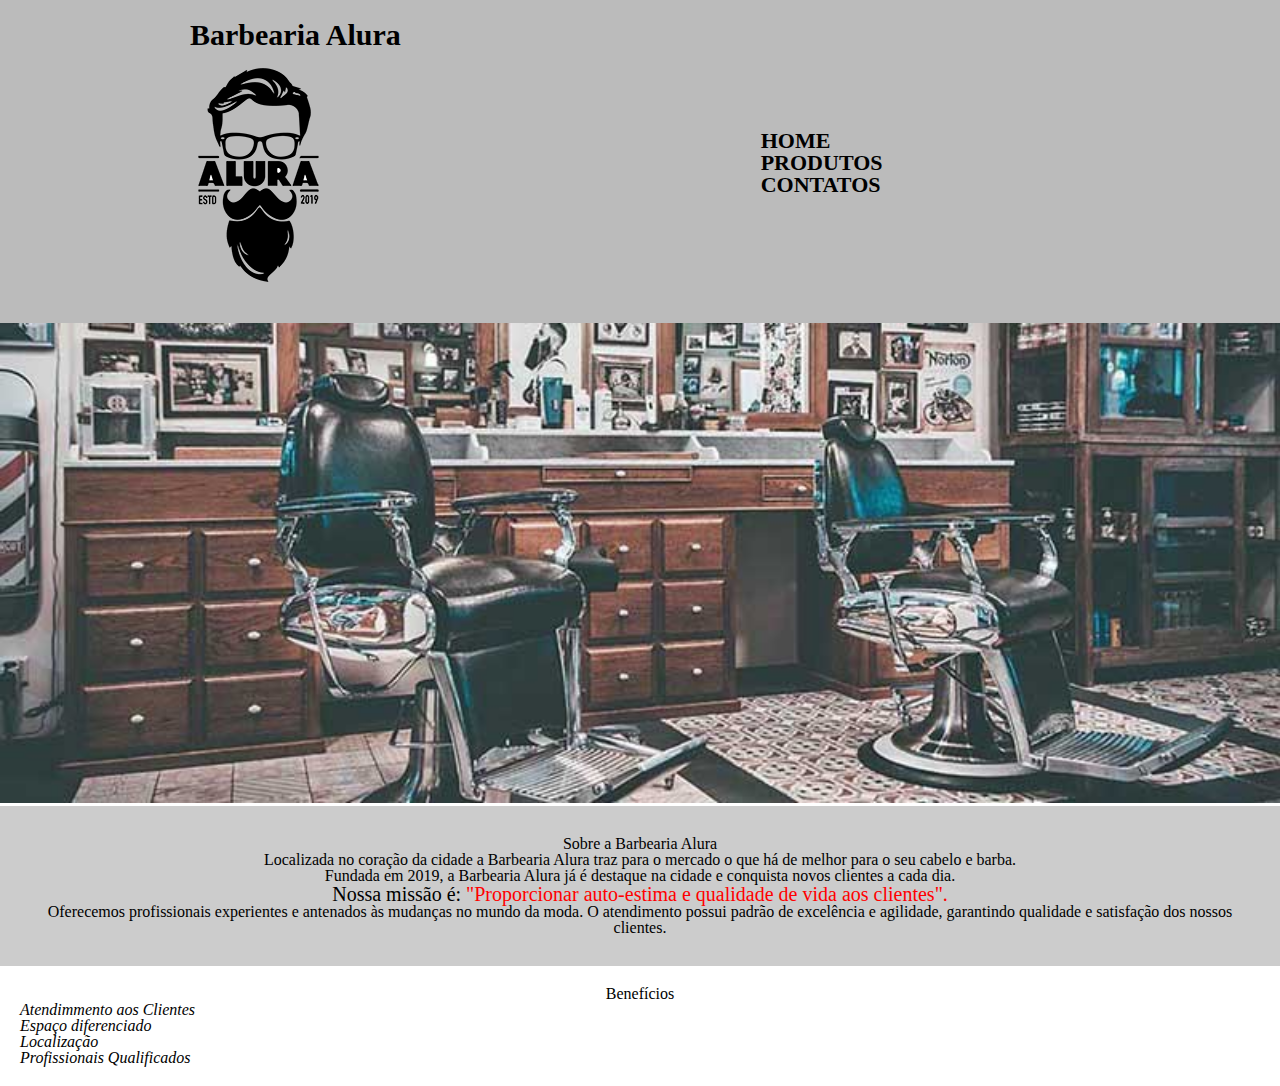
==== paginas/index.html @ e761a7c8 "criando pagina produtos" ====
<!DOCTYPE html>
<html lang="en">
<head>
    <meta charset="UTF-8">
    <meta http-equiv="X-UA-Compatible" content="IE=edge">
    <meta name="viewport" content="width=device-width, initial-scale=1.0">
    <title>Barbearia Alura</title>

    <link rel="stylesheet" href="../styles/reset.css">
    <link rel="stylesheet" href="../styles/style.css">
</head>
<body>

    <header>
        <div class="caixa">
            <h1 class="titulo-principal">Barbearia Alura</h1>
            <img src="../imagens/logo.png" alt="">

        <nav>
            <ul>
                <li class="lista-cabeçalho"><a href="index.html">Home</a></li>
                <li class="lista-cabeçalho"><a href="produtos.html">Produtos</a></li>
                <li class="lista-cabeçalho"><a href="contato.html">Contatos</a></li>
            </ul>
        </nav>
        </div>
    </header>

    <img id="banner" src="../imagens/banner.jpg" alt="">
    <div class="principal">
        <h2 class="titulo-centralizado">Sobre a Barbearia Alura</h1>
            <p>
                Localizada no coração da cidade a <strong>Barbearia Alura </strong> 
                traz para o mercado o que há de melhor para o seu cabelo e barba.
            </p>

            <p>
                Fundada em 2019, a Barbearia Alura já é destaque na cidade
                e conquista novos clientes a cada dia.
            </p>

            <p id = "missao">
                <em>Nossa missão é: <strong>"Proporcionar auto-estima e qualidade de vida aos clientes".</strong> </em> 
            </p>

            <p >
                Oferecemos profissionais experientes e antenados às mudanças no mundo da moda.
                O atendimento possui padrão de excelência e agilidade, garantindo qualidade e satisfação dos nossos clientes.
            </p>
    </div>

    <div class="beneficios">
        <h3 class="titulo-centralizado" >Benefícios</h2>

            <ul>
                <li class="itens">Atendimmento aos Clientes</li>
                <li class="itens">Espaço diferenciado</li>
                <li class="itens">Localização</li>
                <li class="itens">Profissionais Qualificados</li>
            </ul>

            <img src="beneficios.jpg" alt="" class="imagembeneficios">
    </div>

</body>
</html>
---- styles/style.css ----
body{

}

header{
    background: #BBBBBB;
    padding: 20px 0;
}

.caixa{
    position: relative;
    width: 940px;
    margin: 0 auto;
}

nav{
    position: absolute; /*  o objeto vai começar de onde eu mandar */
    top: 110px;
    right: 0;
}

.lista-cabeçalho{
    display: inline; /* deixar as listas uma do lado da outra */
    margin: 0 0 0 15px;
}

nav a{
    text-transform: uppercase; /* transforma o texto em maiusculo */
    color: #000000;
    font-weight: bold;
    font-size: 22px;
    text-decoration: none; /* tirar o sublinhado do link */
}



#banner { /* id da imagem banner */
    width: 100%;
}

/* Primeira divisão ---------------------------------------------------*/

.principal{ /*classe divisora principal */
    background: #CCCCCC;
    padding: 30px; /* espaçamento interno ao redor de toda a div */
}

.titulo-principal{
    padding-left: 20px; /* espaçamento interno do titulo pra 20px */
    font-size: 30px;
    font-weight: bold;
    
}

.titulo-centralizado{ /* classe para alinhar o titulos no centro */
    text-align: center;
}

p{
    text-align: center;
}

#missao {
    font-size: 20px;
}

em strong{
    color: #FF0000;
}

/* Segunda divisão ------------------------------------------------------- */

.beneficios{ /* classe da divisão beneficios */
    background: #FFFFFF;
    padding: 20px;
}

.itens { /* classe onde se aplica os itens da lista */
    font-style: italic;
}

ul{ /* funções onde modificamos a lista */
    display: inline-block; /*colocando a lista no seu proprio tamanho e linha */
    vertical-align: top; /* alinhando fazendo que qualque coisa que esteja ao seu lado
     esteja alinhado começando de cima */
    width: 20%;
    margin-right: 15%;
}

.imagembeneficios{
    width: 50%;
}
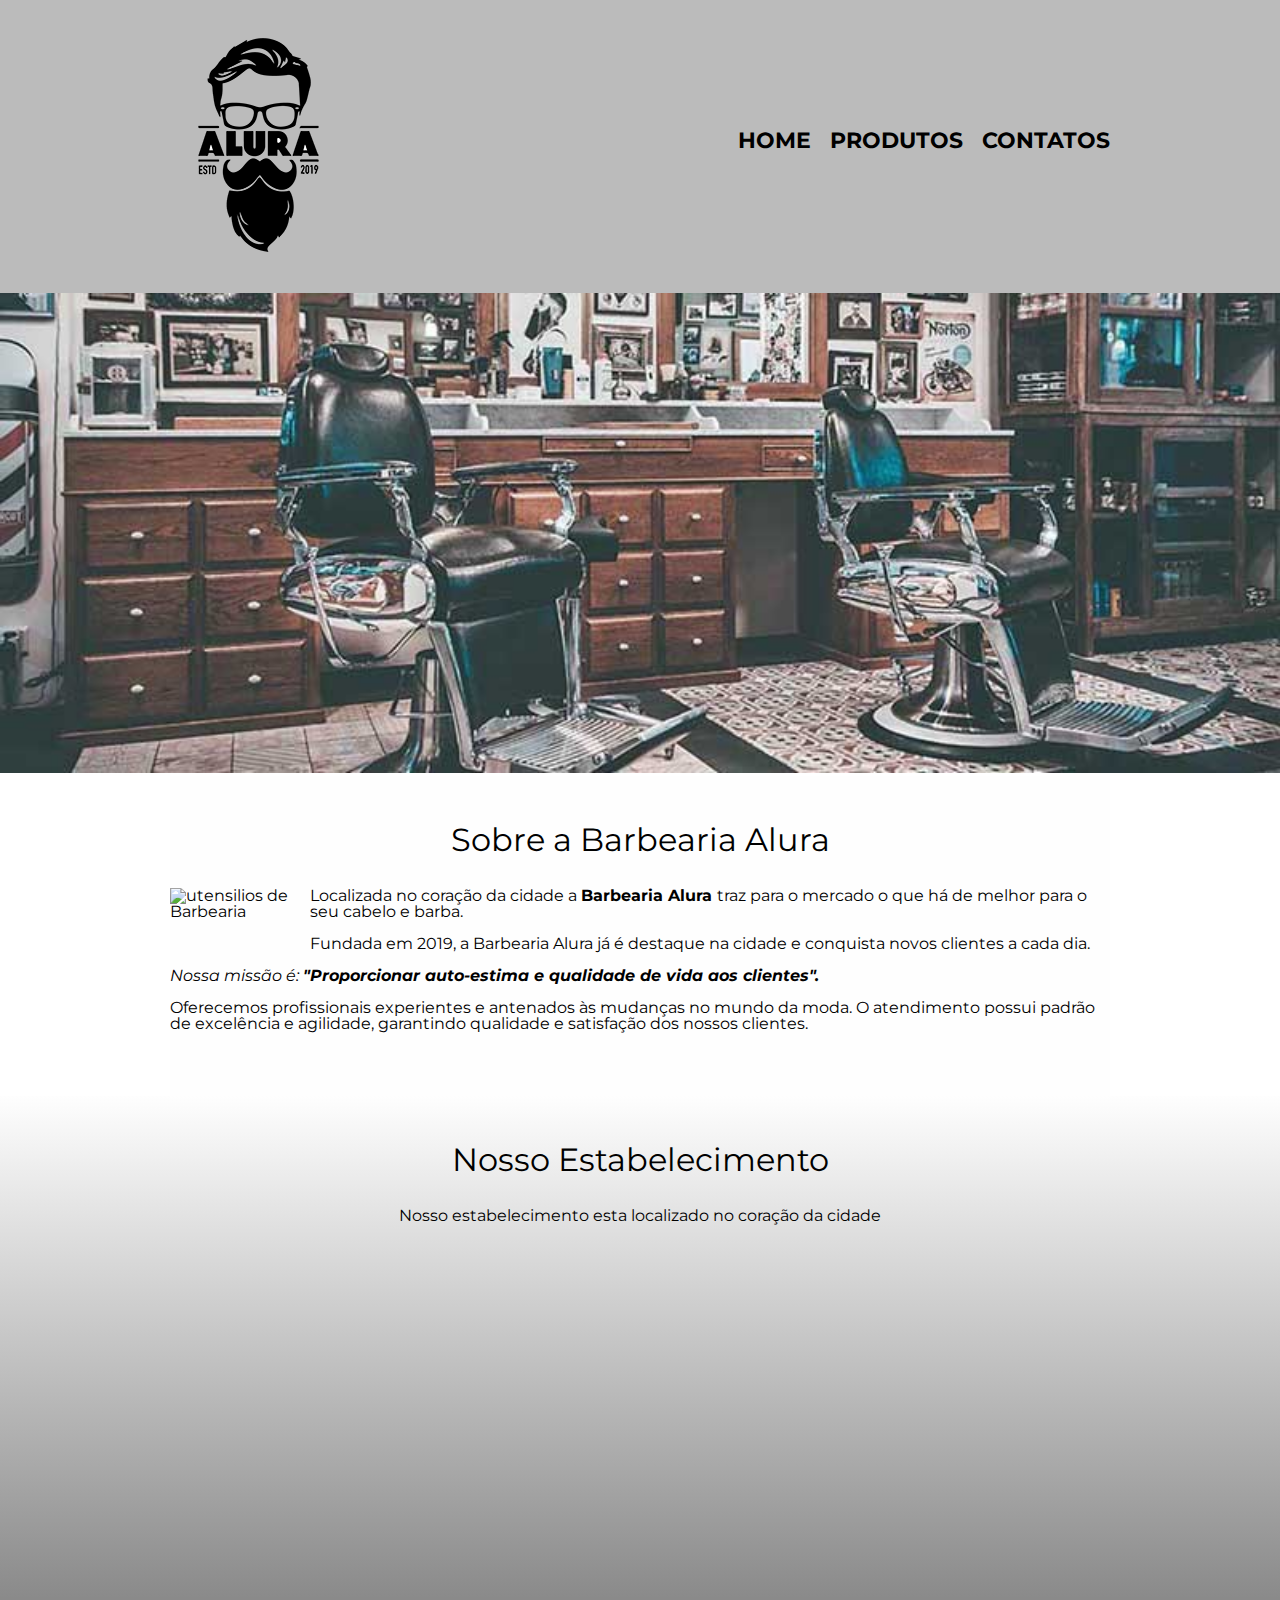
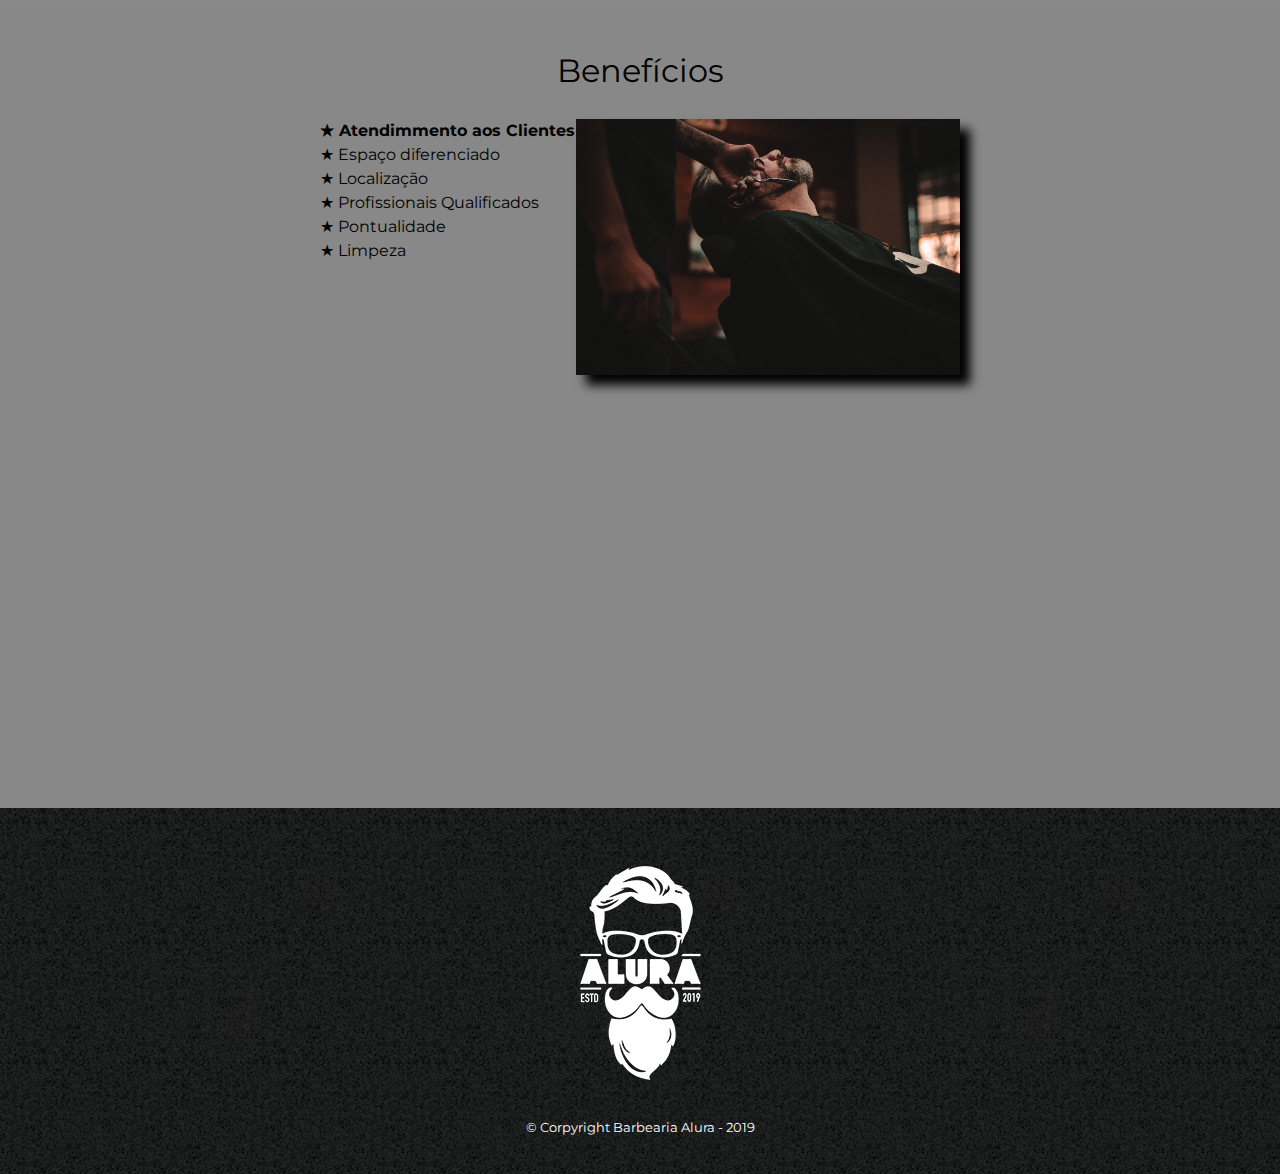
==== commit 2ce5bec5: "terminando o front-end" ====
--- a/paginas/index.html
+++ b/paginas/index.html
@@ -1,5 +1,5 @@
 <!DOCTYPE html>
-<html lang="en">
+<html lang="pt-br">
 <head>
     <meta charset="UTF-8">
     <meta http-equiv="X-UA-Compatible" content="IE=edge">
@@ -8,59 +8,90 @@
 
     <link rel="stylesheet" href="../styles/reset.css">
     <link rel="stylesheet" href="../styles/style.css">
+    <link rel="preconnect" href="https://fonts.googleapis.com">
+    <link href="https://fonts.googleapis.com/css2?family=Montserrat&display=swap" rel="stylesheet">
+    
 </head>
 <body>
 
     <header>
         <div class="caixa">
-            <h1 class="titulo-principal">Barbearia Alura</h1>
-            <img src="../imagens/logo.png" alt="">
+           <h1><img src="../imagens/logo.png" alt="Logo da Barbearia Alura"></h1>
 
-        <nav>
-            <ul>
-                <li class="lista-cabeçalho"><a href="index.html">Home</a></li>
-                <li class="lista-cabeçalho"><a href="produtos.html">Produtos</a></li>
-                <li class="lista-cabeçalho"><a href="contato.html">Contatos</a></li>
-            </ul>
-        </nav>
+            <nav>
+                <ul>
+                    <li><a href="index.html">Home</a></li>
+                    <li><a href="produtos.html">Produtos</a></li>
+                    <li><a href="contato.html">Contatos</a></li>
+                </ul>
+            </nav>
         </div>
     </header>
 
-    <img id="banner" src="../imagens/banner.jpg" alt="">
-    <div class="principal">
-        <h2 class="titulo-centralizado">Sobre a Barbearia Alura</h1>
-            <p>
-                Localizada no coração da cidade a <strong>Barbearia Alura </strong> 
-                traz para o mercado o que há de melhor para o seu cabelo e barba.
-            </p>
+    <img class="banner" src="../imagens/banner.jpg" alt="">
+    
+    <main>
+        <section class="principal">
 
-            <p>
-                Fundada em 2019, a Barbearia Alura já é destaque na cidade
-                e conquista novos clientes a cada dia.
-            </p>
+            <h2 class="titulo-principal">Sobre a Barbearia Alura</h1>
+                <img class = "utensilios" src="../imagens/utensilios.jpg" alt="utensilios de Barbearia">
+                <p>
+                    Localizada no coração da cidade a <strong>Barbearia Alura </strong> 
+                    traz para o mercado o que há de melhor para o seu cabelo e barba.
+                </p>
 
-            <p id = "missao">
-                <em>Nossa missão é: <strong>"Proporcionar auto-estima e qualidade de vida aos clientes".</strong> </em> 
-            </p>
+                <p>
+                    Fundada em 2019, a Barbearia Alura já é destaque na cidade
+                    e conquista novos clientes a cada dia.
+                </p>
 
-            <p >
-                Oferecemos profissionais experientes e antenados às mudanças no mundo da moda.
-                O atendimento possui padrão de excelência e agilidade, garantindo qualidade e satisfação dos nossos clientes.
-            </p>
-    </div>
+                <p id = "missao">
+                    <em>Nossa missão é: <strong>"Proporcionar auto-estima e qualidade de vida aos clientes".</strong> </em> 
+                </p>
 
-    <div class="beneficios">
-        <h3 class="titulo-centralizado" >Benefícios</h2>
+                <p >
+                    Oferecemos profissionais experientes e antenados às mudanças no mundo da moda.
+                    O atendimento possui padrão de excelência e agilidade, garantindo qualidade e satisfação dos nossos clientes.
+                </p>
+            </section>
 
-            <ul>
-                <li class="itens">Atendimmento aos Clientes</li>
-                <li class="itens">Espaço diferenciado</li>
-                <li class="itens">Localização</li>
-                <li class="itens">Profissionais Qualificados</li>
-            </ul>
+            <section class ="mapa" >
+                <h3 class="titulo-principal" >Nosso Estabelecimento</h3>
+                <p> Nosso estabelecimento esta localizado no coração da cidade </p>
 
-            <img src="beneficios.jpg" alt="" class="imagembeneficios">
-    </div>
+                <div class="mapa-conteudo">
+                    <iframe src="https://www.google.com/maps/embed?pb=!1m18!1m12!1m3!1d58503.175371389596!2d-46.667483620898416!3d-23.588244300000003!2m3!1f0!2f0!3f0!3m2!1i1024!2i768!4f13.1!3m3!1m2!1s0x94ce5a2b2ed7f3a1%3A0xab35da2f5ca62674!2sCaelum%20-%20Escola%20de%20Tecnologia!5e0!3m2!1spt-BR!2sbr!4v1631638300621!5m2!1spt-BR!2sbr" width="100%" height="300" style="border:0;" allowfullscreen="" loading="lazy"></iframe>
+                </div>
+            </section>
+
+        <section class="beneficios">
+            <h3 class="titulo-principal" >Benefícios</h2>
+
+
+                <div class="conteudo-beneficios">
+
+                    <ul class="lista-beneficios">
+                        <li class="itens">Atendimmento aos Clientes</li>
+                        <li class="itens">Espaço diferenciado</li>
+                        <li class="itens">Localização</li>
+                        <li class="itens">Profissionais Qualificados</li>
+                        <li class="itens">Pontualidade</li>
+                        <li class="itens">Limpeza</li>
+                    </ul><img src="../imagens/beneficios.jpg" alt="" class="imagem-beneficios">
+
+                </div>
+                
+                <div class="video">
+                <iframe width="560" height="315" src="https://www.youtube.com/embed/wcVVXUV0YUY" title="YouTube video player" frameborder="0" allow="accelerometer; autoplay; clipboard-write; encrypted-media; gyroscope; picture-in-picture" allowfullscreen></iframe>
+                </div>
+       
+            </section>
+    </main>
+
+    <footer>
+        <img src="../imagens/logo-branco.png" alt="">
+        <p class="copyright">&copy; Corpyright Barbearia Alura - 2019</p>
+    </footer>
 
 </body>
 </html>--- a/styles/style.css
+++ b/styles/style.css
@@ -1,5 +1,5 @@
 body{
-
+    font-family: 'Montserrat', sans-serif
 }
 
 header{
@@ -14,12 +14,12 @@
 }
 
 nav{
-    position: absolute; /*  o objeto vai começar de onde eu mandar */
+    position: absolute;
     top: 110px;
     right: 0;
 }
 
-.lista-cabeçalho{
+nav li{
     display: inline; /* deixar as listas uma do lado da outra */
     margin: 0 0 0 15px;
 }
@@ -32,61 +32,200 @@
     text-decoration: none; /* tirar o sublinhado do link */
 }
 
-
-
-#banner { /* id da imagem banner */
+nav a:hover { /* comportamendo quando o mause passa por cima do elemento */
+
+    color: #c78c19;
+    text-decoration: underline;
+
+}
+
+.main{
+    width: 940px;
+    margin: 0 auto;
+}
+
+form{
+    margin: 40px 0;
+}
+
+form label, form legend{
+    display: block;
+    font-size: 20px;
+    margin: 0 0 20px;
+
+}
+
+.input-padrao{
+    display: block;
+    margin: 0 0 20px;
+    padding: 10px 25px;
+    width: 50%;
+}
+
+.checkbox{
+    margin: 20px 0;
+}
+
+footer {
+
+    text-align: center;
+    background: url("../imagens/bg.jpg");
+    padding: 40px 0;
+}
+        
+.copyright{
+    color: #FFFFFF;
+    font-size: 13px;
+    margin:20px 0 0;
+}
+
+.enviar{
+    width: 40%;
+    padding: 15px 0;
+    background: orange;
+    color: white;
+    font-weight: bold;
+    font-size: 18px;
+    border: none;
+    border-radius: 5px;
+    transition: 1s all ;/* "all" transição de todos os elemeentos */
+    cursor: pointer; /* vai aparecer a mãozinha clicando em vez do cursor do mause */
+}
+
+.enviar:hover{
+    color: darkorange;
+    transform: scale(1.2); /* vai caucular toda transformação em 20%*/
+}
+
+table{
+    margin: 20px 0 40px;
+
+}
+
+thead{
+    background: #555555;
+    color: white;
+    font-weight: bold;
+}
+
+td, th{
+    border: 1px solid #000000;
+    padding: 8px 15px;
+}
+
+/* CSS da pagina inicial */
+.banner{
     width: 100%;
 }
 
-/* Primeira divisão ---------------------------------------------------*/
-
-.principal{ /*classe divisora principal */
-    background: #CCCCCC;
-    padding: 30px; /* espaçamento interno ao redor de toda a div */
-}
-
 .titulo-principal{
-    padding-left: 20px; /* espaçamento interno do titulo pra 20px */
-    font-size: 30px;
-    font-weight: bold;
+    text-align: center;
+    font-size: 2em;
+    margin: 0 0 1em;
+    clear: left;
+}
+
+.principal{
+    padding: 3em 0;
+    background: #FEFEFE;
+    width: 940px;
+    margin: 0 auto;
+}
+
+.principal p{
+    margin: 0 0 1em;
+}
+
+.principal strong{
+    font-weight: bold;
+}
+
+.principal em{
+    font-style: italic;
+}
+
+.utensilios{
+    width: 120px;
+    float: left;
+    margin: 0 20px 20px 0;
+}
+
+.mapa{
+    padding: 3em 0;
+    background: linear-gradient(#FEFEFE, #888888);/* deixa um degrade no conteudo */
+}
+
+.mapa-conteudo{
+    width: 940px;
+    margin: 0 auto;
+}
+
+.mapa p{
+    margin: 0 0 2em;
+    text-align: center;
+}
+
+.beneficios{
+    padding: 3em 0;
+    background: #888888;
     
 }
 
-.titulo-centralizado{ /* classe para alinhar o titulos no centro */
-    text-align: center;
-}
-
-p{
-    text-align: center;
-}
-
-#missao {
-    font-size: 20px;
-}
-
-em strong{
-    color: #FF0000;
-}
-
-/* Segunda divisão ------------------------------------------------------- */
-
-.beneficios{ /* classe da divisão beneficios */
-    background: #FFFFFF;
-    padding: 20px;
-}
-
-.itens { /* classe onde se aplica os itens da lista */
-    font-style: italic;
-}
-
-ul{ /* funções onde modificamos a lista */
-    display: inline-block; /*colocando a lista no seu proprio tamanho e linha */
-    vertical-align: top; /* alinhando fazendo que qualque coisa que esteja ao seu lado
-     esteja alinhado começando de cima */
-    width: 20%;
-    margin-right: 15%;
-}
-
-.imagembeneficios{
-    width: 50%;
+.conteudo-beneficios{
+    width: 640px;
+    margin: 0 auto;
+}
+
+.lista-beneficios{
+    width: 40%;
+    display: inline-block;
+    vertical-align: top; 
+}
+
+.itens{
+    line-height: 1.5;
+}
+
+.itens::before{
+    content: "★ ";
+}
+
+.itens:first-child{
+    font-weight: bold;
+}
+
+.imagem-beneficios{
+    width: 60%;
+    opacity: 1;
+    box-shadow: 10px 10px 10px #000000; /* coloca sombra no objeto */
+}
+
+.imagem-beneficios:hover{
+    opacity: 0.3;
+    transition: 400ms;
+
+}
+
+.video{
+    width: 560px;
+    margin: 2em auto;
+}
+
+@media screen and (max-width: 480px) {
+    .caixa, .principal, .conteudo-beneficios, .mapa-conteudo, .video, .input-padrao, .checkbox, .enviar{
+        width: auto;
+    }
+
+    h1 {
+        text-align: center;
+    }
+
+    nav {
+        position: static;
+    }
+
+    .lista-beneficios, .imagem-beneficios {
+        width: 100%;
+    }
+
 }